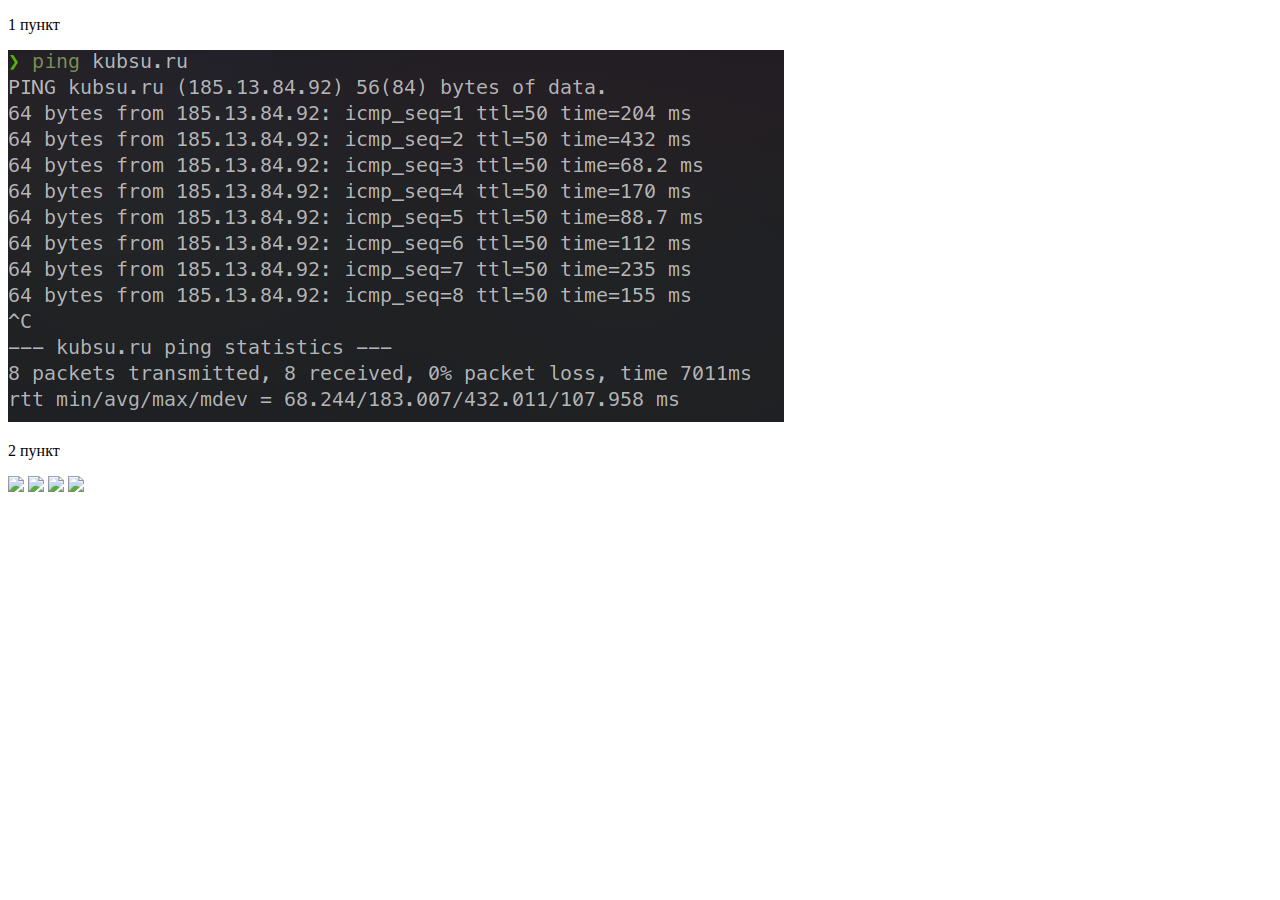
==== practice_1/index.html @ cff87e05 "test practice_1" ====
<!DOCTYPE html>
<html lang="en">
<head>
    <meta charset="UTF-8">
    <title>Practice 1</title>
</head>
<body>
<p>1 пункт</p>
<img src="img.png">

<p>2 пункт</p>
<img src="img_1.png">
<img src="img_2.png">
<img src="img_3.png">
<img src="img_4.png">
</body>
</html>
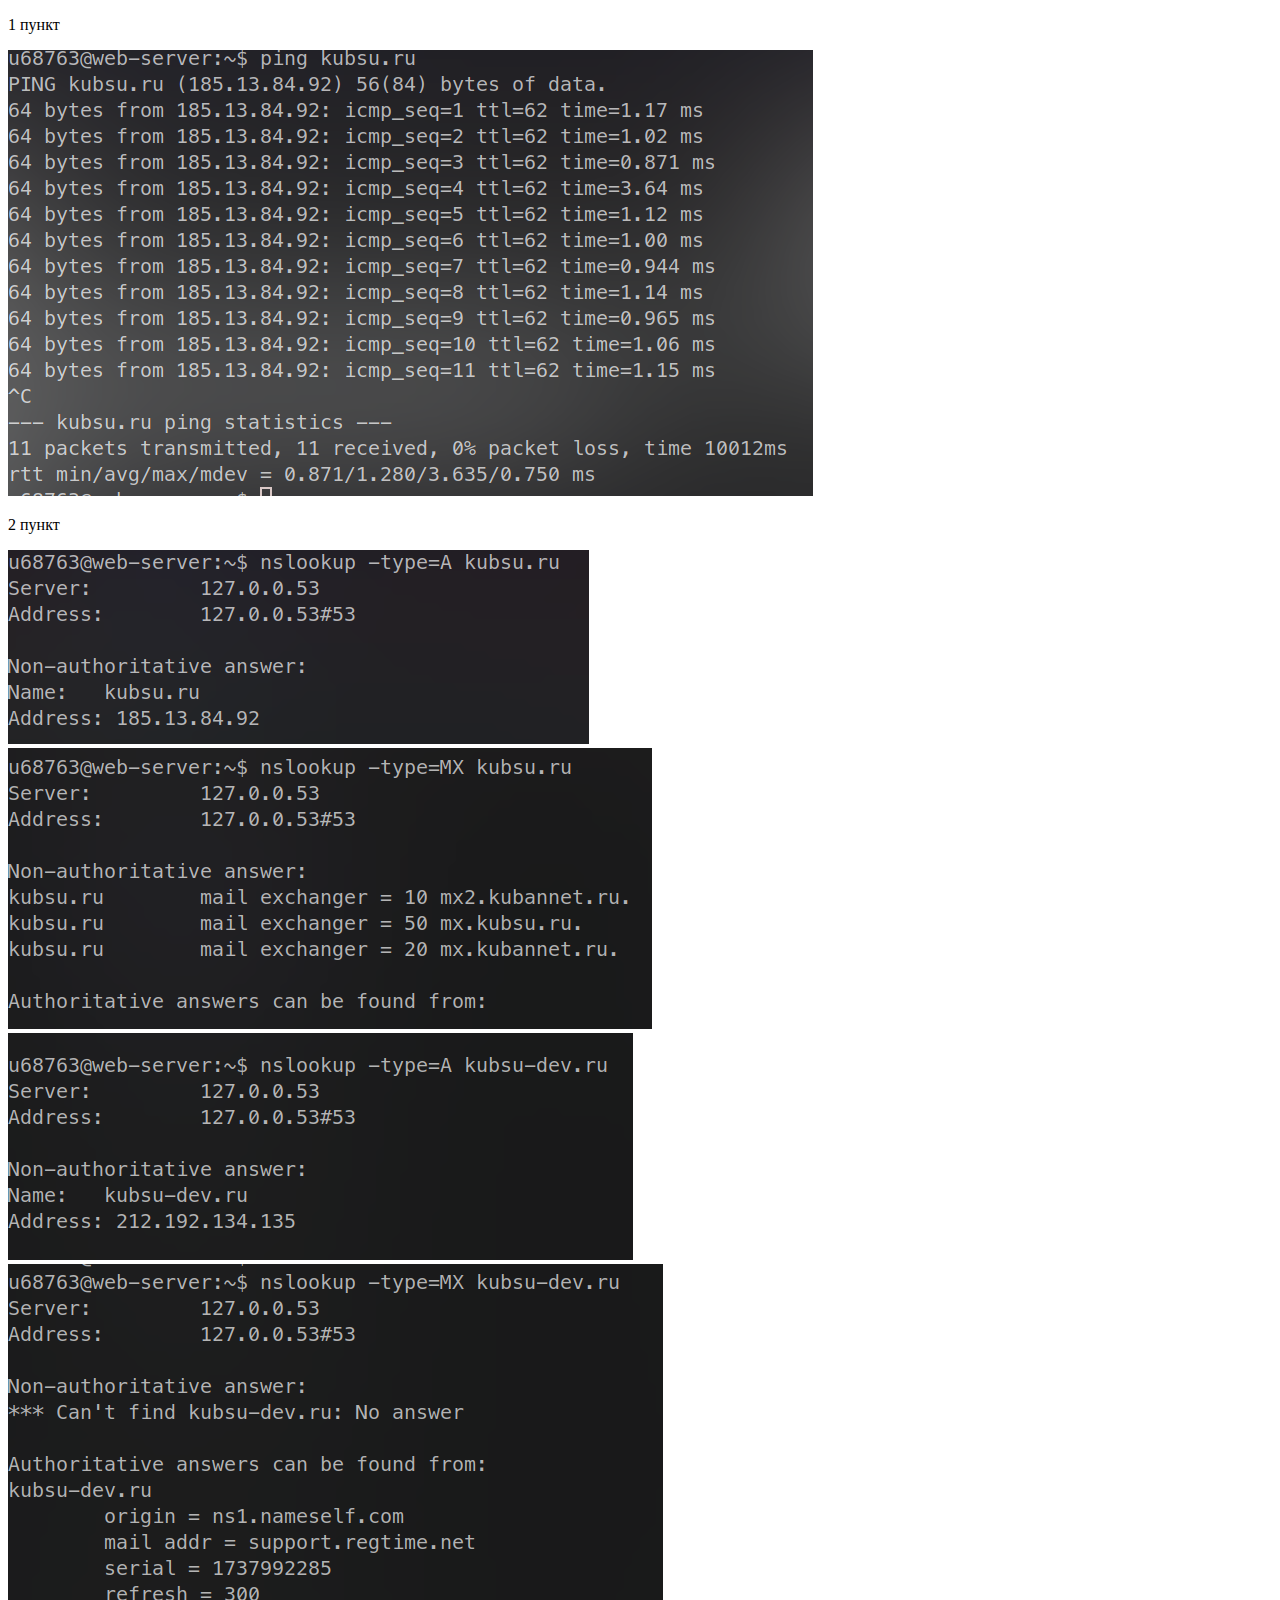
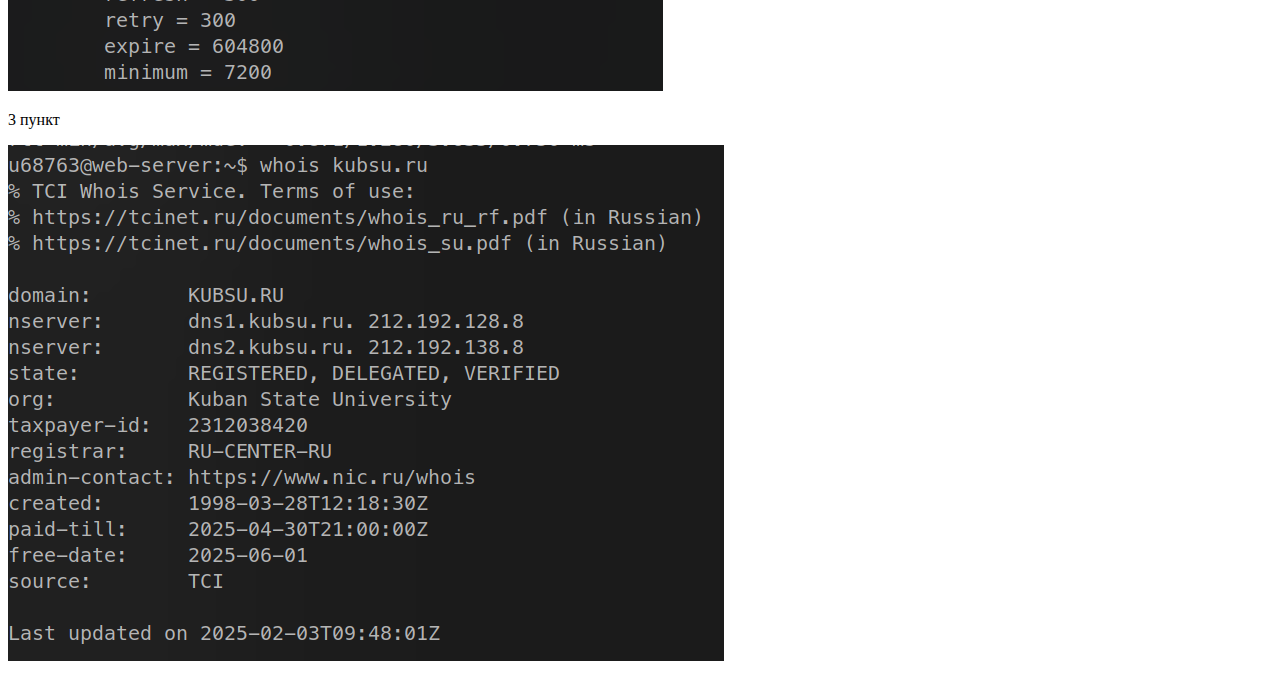
==== commit 967e09d7: "add test: first practice" ====
--- a/practice_1/index.html
+++ b/practice_1/index.html
@@ -10,8 +10,15 @@
 
 <p>2 пункт</p>
 <img src="img_1.png">
+<br>
 <img src="img_2.png">
+<br>
 <img src="img_3.png">
+<br>
 <img src="img_4.png">
+<br>
+
+<p>3 пункт</p>
+<img src="img_5.png">
 </body>
 </html>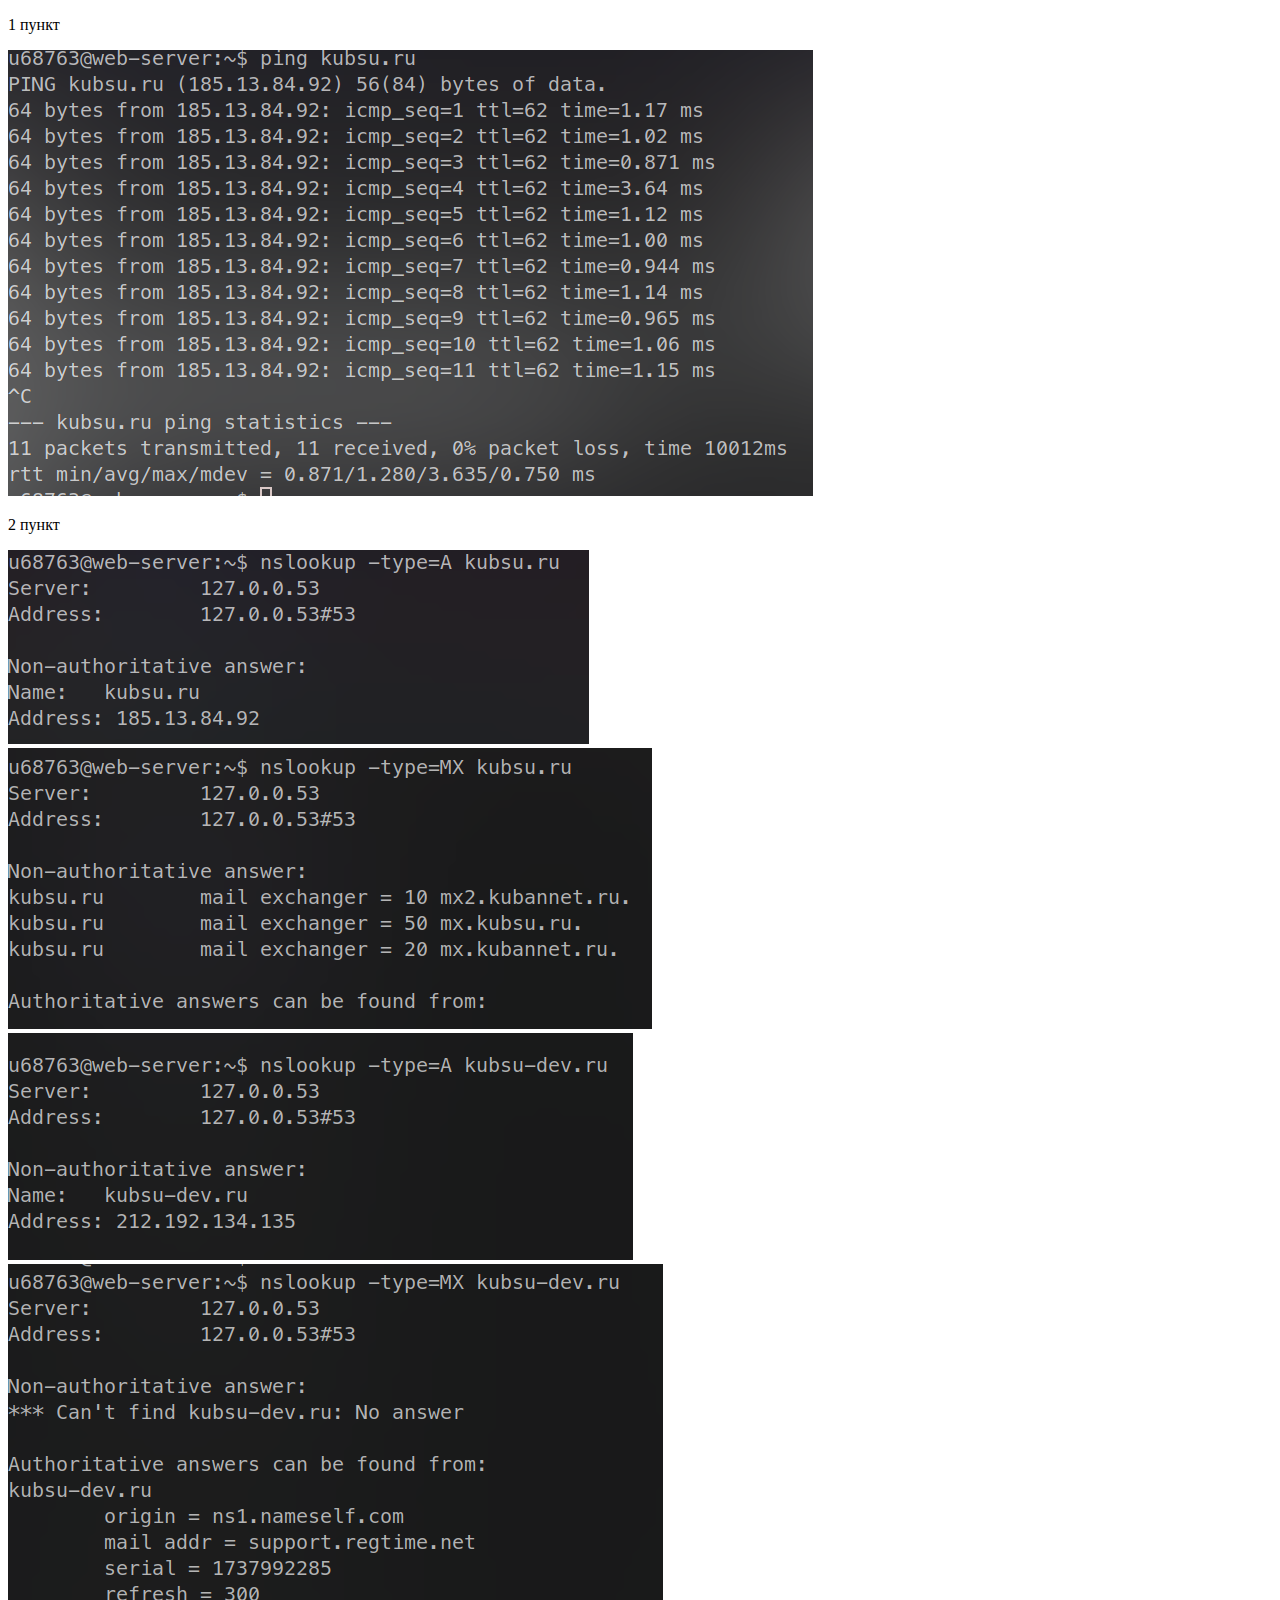
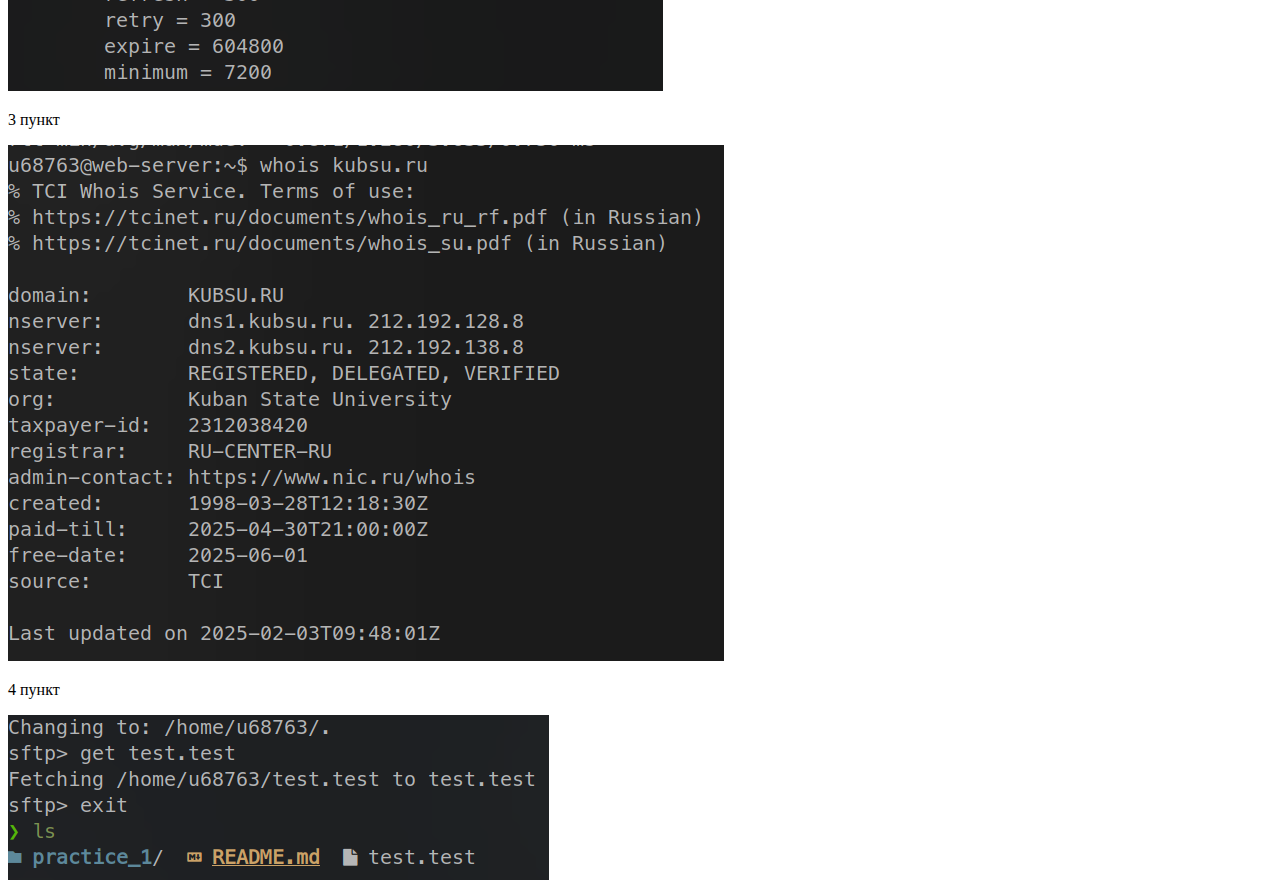
==== commit e9d3e4ab: "add: practice_1" ====
--- a/practice_1/index.html
+++ b/practice_1/index.html
@@ -20,5 +20,9 @@
 
 <p>3 пункт</p>
 <img src="img_5.png">
+<br>
+
+<p>4 пункт</p>
+<img src="img_6.png">
 </body>
 </html>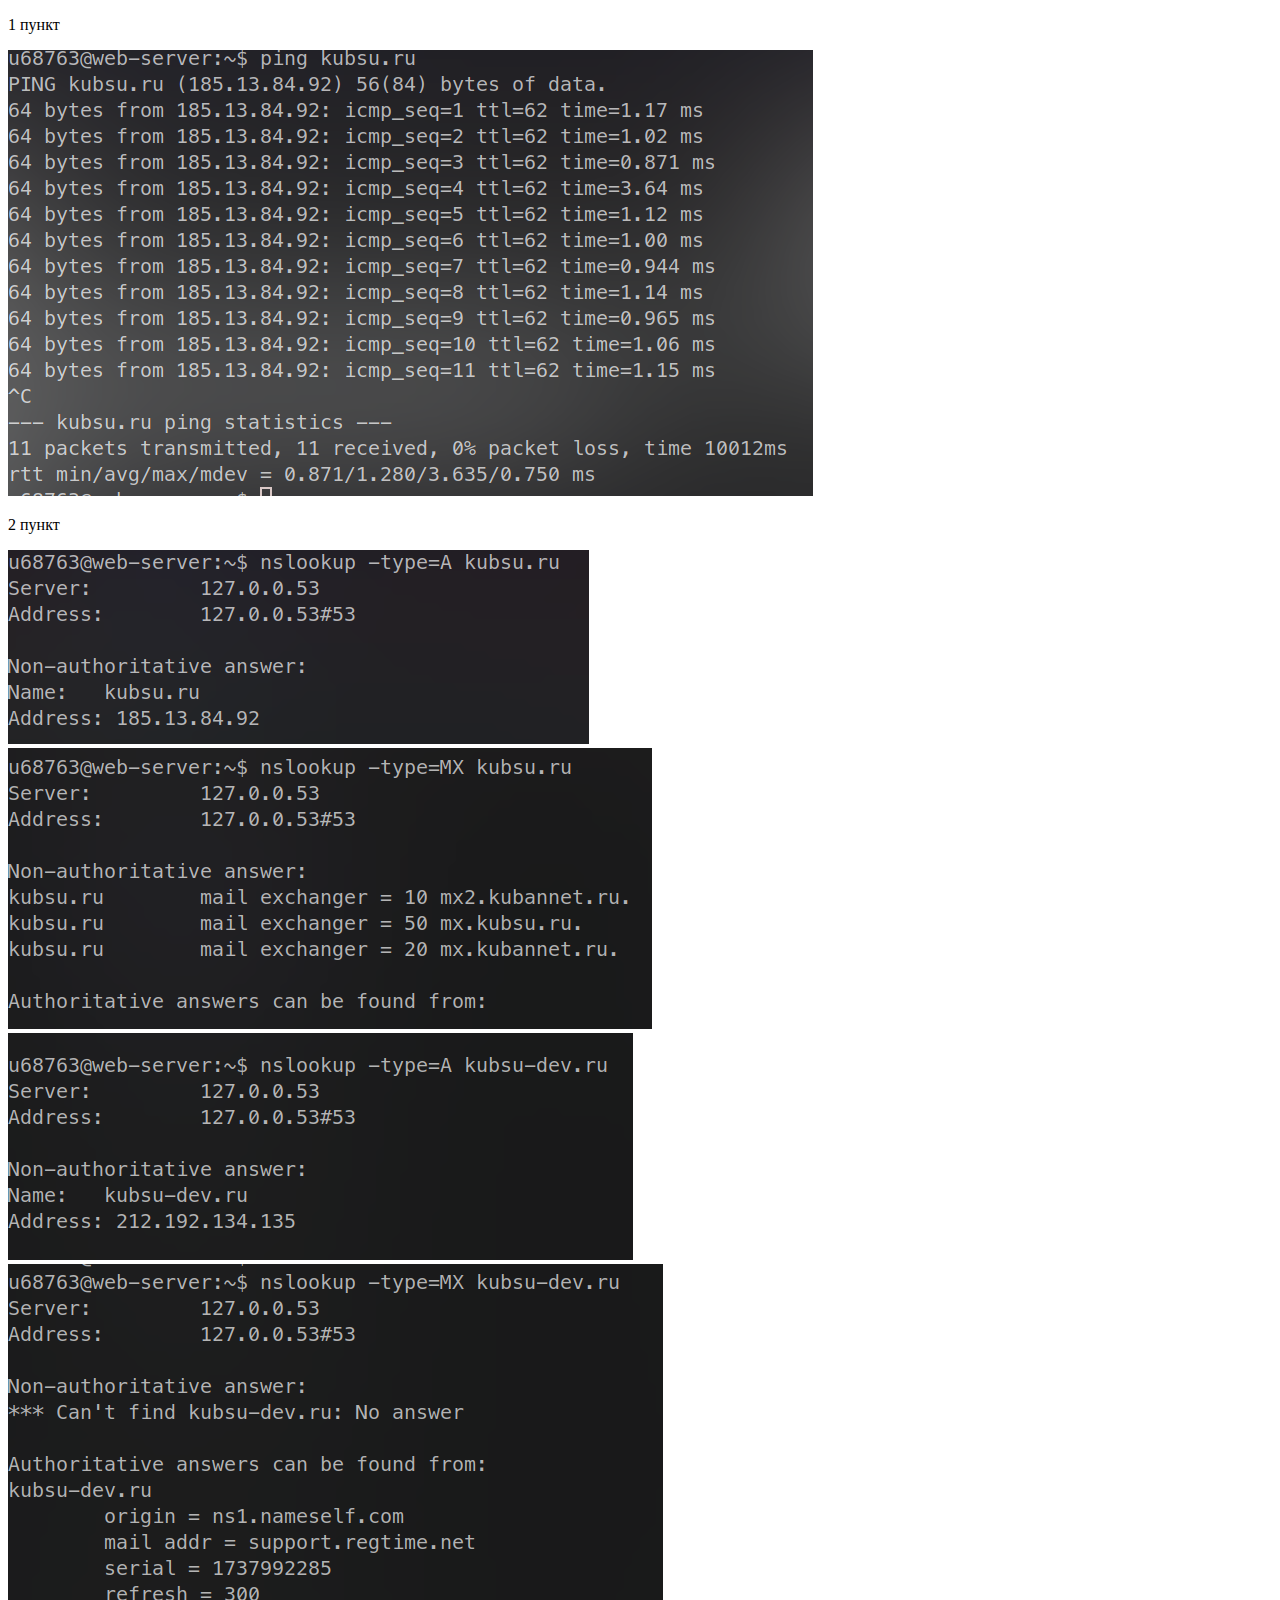
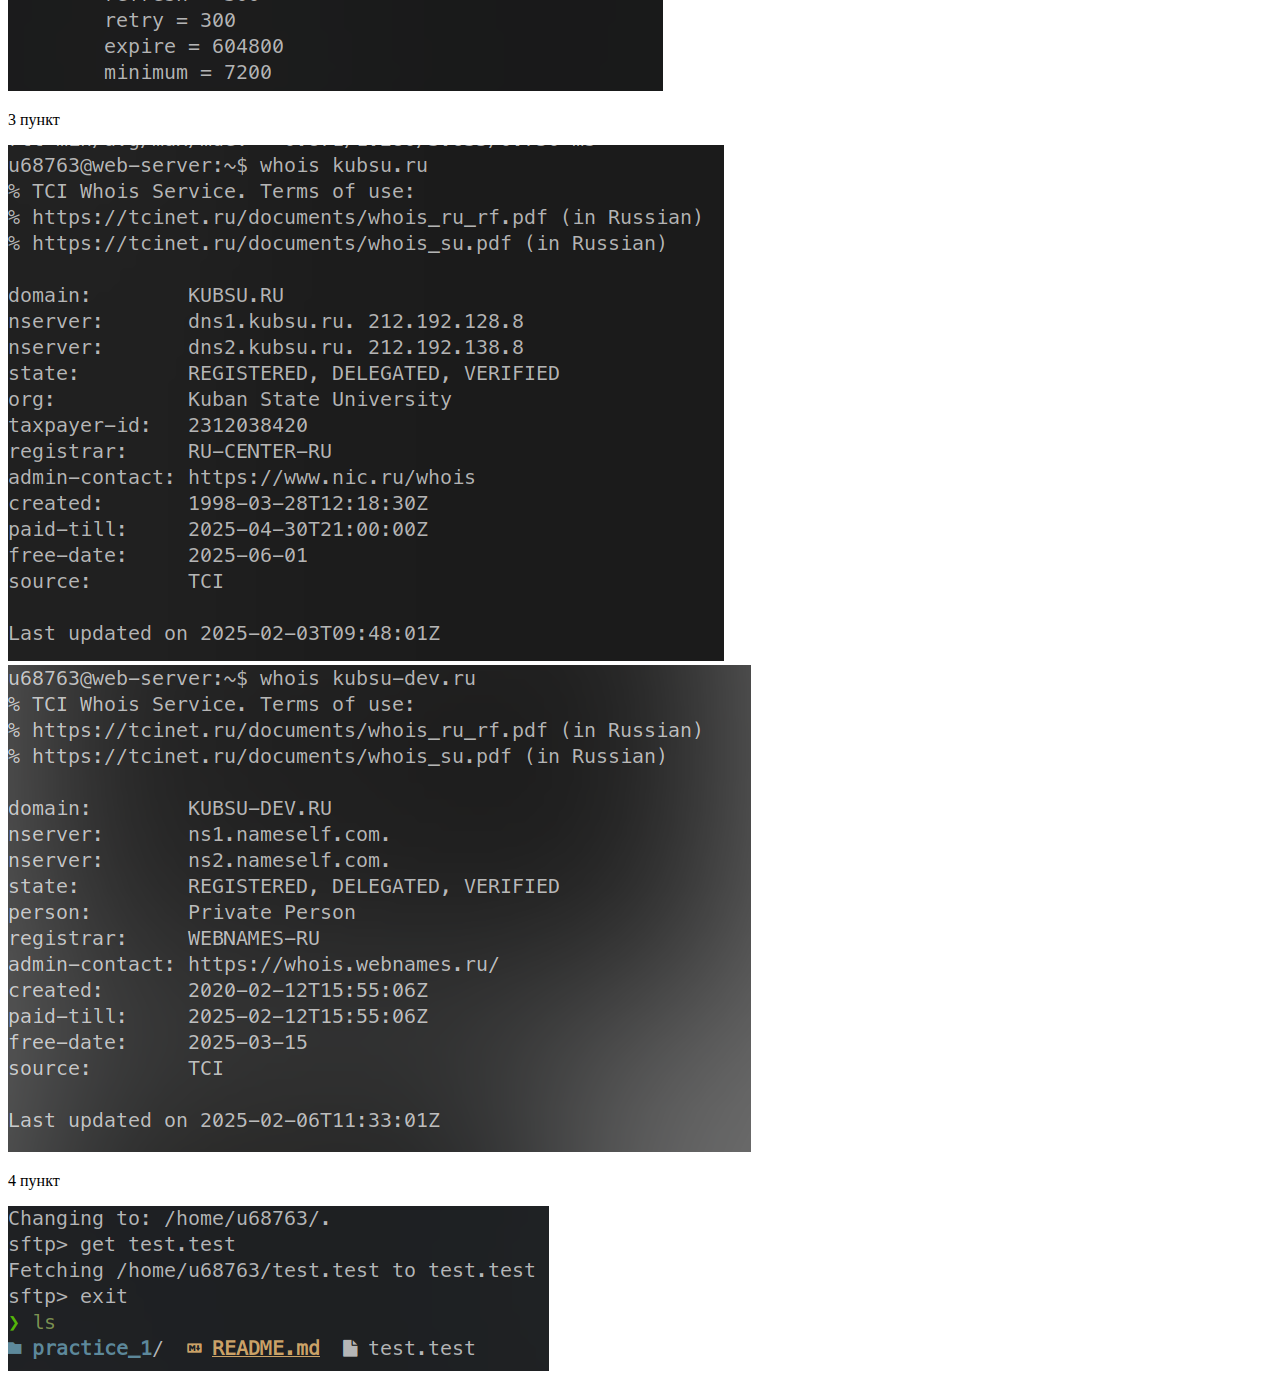
==== commit 6b00ba16: "add final: first practice" ====
--- a/practice_1/index.html
+++ b/practice_1/index.html
@@ -21,6 +21,7 @@
 <p>3 пункт</p>
 <img src="img_5.png">
 <br>
+<img src="img_7.png">
 
 <p>4 пункт</p>
 <img src="img_6.png">
